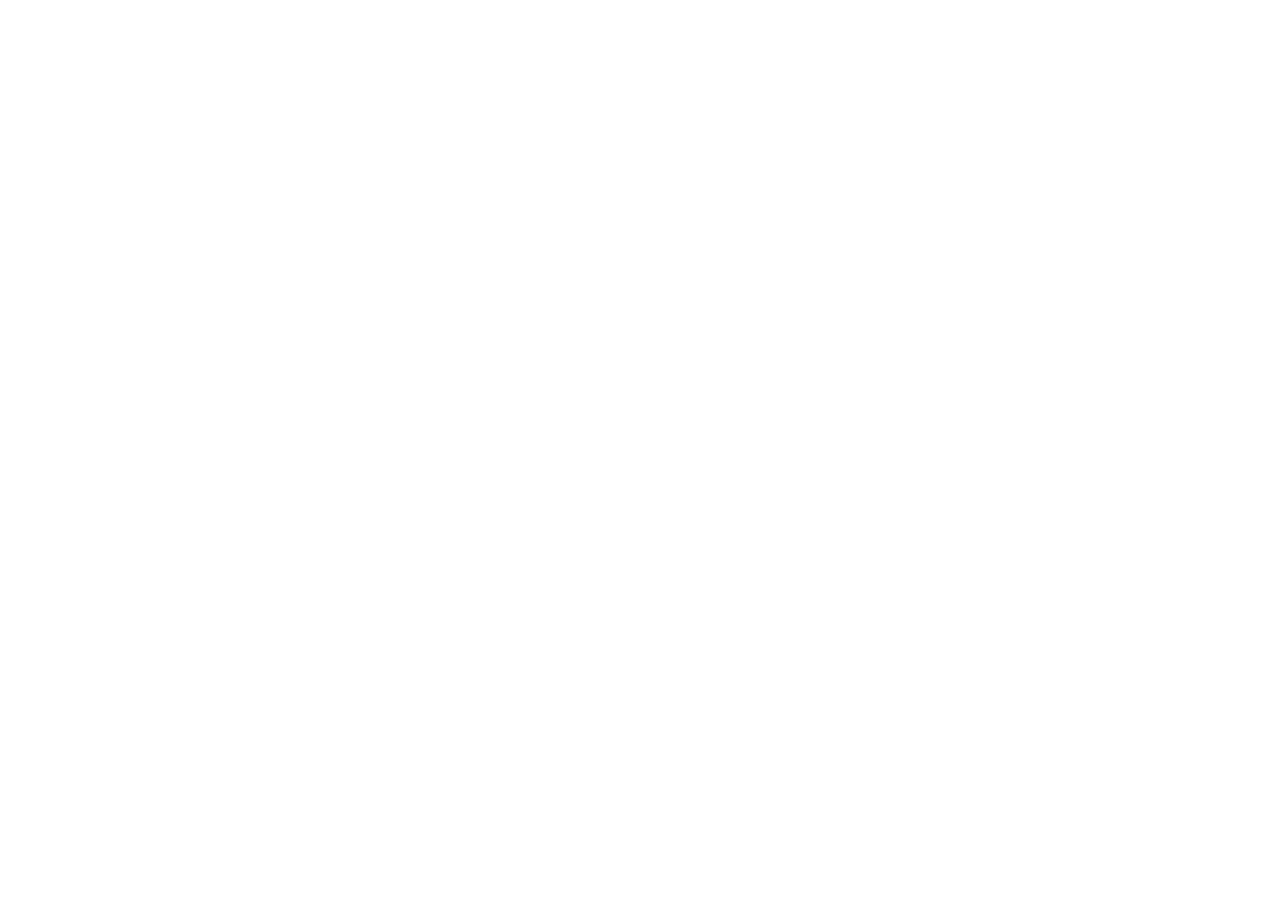
==== App web/index.html @ 0843a242 "add navbar" ====
<!DOCTYPE html>
<html lang="en">
<head>
    <meta charset="UTF-8">
    <meta http-equiv="X-UA-Compatible" content="IE=edge">
    <meta name="viewport" content="width=device-width, initial-scale=1.0">
    <title>Home</title>
</head>
<body>
    
</body>
</html>
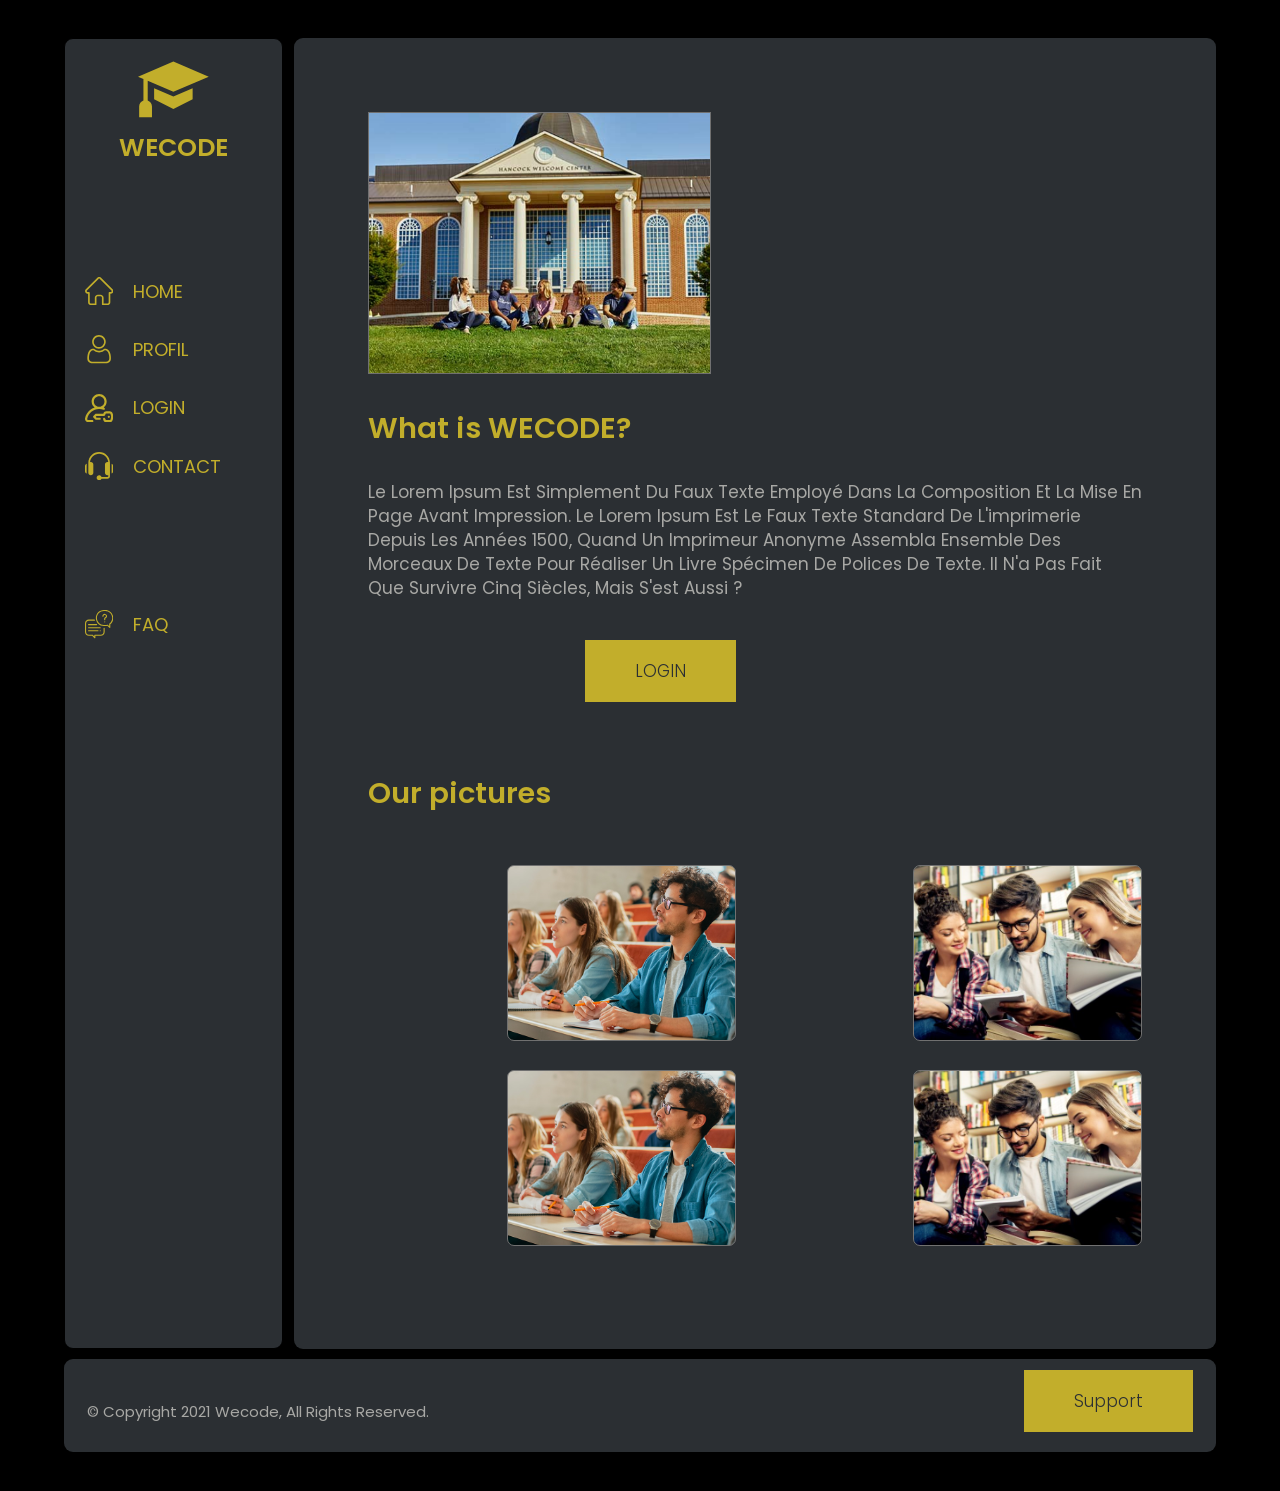
==== commit 1013c17c: "add ftrent-end" ====
--- a/App web/index.html
+++ b/App web/index.html
@@ -5,8 +5,244 @@
     <meta http-equiv="X-UA-Compatible" content="IE=edge">
     <meta name="viewport" content="width=device-width, initial-scale=1.0">
     <title>Home</title>
+    <link rel="stylesheet" href="assets/css/style.css">
+    <link rel="stylesheet" href="assets/css/index.css">
+
 </head>
 <body>
+    <section class="mon-conteneur">
+    <header>
+        <div class="navbar">
+            <div class="logo">
+            <svg id="Layer_1" enable-background="new 0 0 496.158 496.158" height="512" viewBox="0 0 496.158 496.158" width="512" xmlns="http://www.w3.org/2000/svg"><g><path d="m68.079 326.319c0-16.831 0-121.537 0-138.403l180 77.143 248.079-106.319-248.079-106.321-248.079 106.32 38.079 16.319v151.261c-17.459 6.191-30 22.864-30 42.42v75h90v-75c0-19.555-12.541-36.228-30-42.42z"/><path d="m113.079 239.84v78.169l135 67.5 135-67.5v-78.169l-135 57.856z"/></g></svg>                <h1>WECODE</h1>
+            </div>
+			<div class="menu_FAQ">
+
+            <div class="menu">
+                <div class="item_menu">
+                <svg height="511pt" viewBox="0 1 511 511.999" width="511pt" xmlns="http://www.w3.org/2000/svg"><path d="m498.699219 222.695312c-.015625-.011718-.027344-.027343-.039063-.039062l-208.855468-208.847656c-8.902344-8.90625-20.738282-13.808594-33.328126-13.808594-12.589843 0-24.425781 4.902344-33.332031 13.808594l-208.746093 208.742187c-.070313.070313-.144532.144531-.210938.214844-18.28125 18.386719-18.25 48.21875.089844 66.558594 8.378906 8.382812 19.441406 13.234375 31.273437 13.746093.484375.046876.96875.070313 1.457031.070313h8.320313v153.695313c0 30.417968 24.75 55.164062 55.167969 55.164062h81.710937c8.285157 0 15-6.71875 15-15v-120.5c0-13.878906 11.292969-25.167969 25.171875-25.167969h48.195313c13.878906 0 25.167969 11.289063 25.167969 25.167969v120.5c0 8.28125 6.714843 15 15 15h81.710937c30.421875 0 55.167969-24.746094 55.167969-55.164062v-153.695313h7.71875c12.585937 0 24.421875-4.902344 33.332031-13.8125 18.359375-18.367187 18.367187-48.253906.027344-66.632813zm-21.242188 45.421876c-3.238281 3.238281-7.542969 5.023437-12.117187 5.023437h-22.71875c-8.285156 0-15 6.714844-15 15v168.695313c0 13.875-11.289063 25.164062-25.167969 25.164062h-66.710937v-105.5c0-30.417969-24.746094-55.167969-55.167969-55.167969h-48.195313c-30.421875 0-55.171875 24.75-55.171875 55.167969v105.5h-66.710937c-13.875 0-25.167969-11.289062-25.167969-25.164062v-168.695313c0-8.285156-6.714844-15-15-15h-22.328125c-.234375-.015625-.464844-.027344-.703125-.03125-4.46875-.078125-8.660156-1.851563-11.800781-4.996094-6.679688-6.679687-6.679688-17.550781 0-24.234375.003906 0 .003906-.003906.007812-.007812l.011719-.011719 208.847656-208.839844c3.234375-3.238281 7.535157-5.019531 12.113281-5.019531 4.574219 0 8.875 1.78125 12.113282 5.019531l208.800781 208.796875c.03125.03125.066406.0625.097656.09375 6.644531 6.691406 6.632813 17.539063-.03125 24.207032zm0 0"/></svg>
+                    <a href="index.html">HOME</a>
+                </div>
+                <div class="item_menu"> 
+
+                <svg viewBox="-42 0 512 512.001" xmlns="http://www.w3.org/2000/svg"><path d="m210.351562 246.632812c33.882813 0 63.21875-12.152343 87.195313-36.128906 23.96875-23.972656 36.125-53.304687 36.125-87.191406 0-33.875-12.152344-63.210938-36.128906-87.191406-23.976563-23.96875-53.3125-36.121094-87.191407-36.121094-33.886718 0-63.21875 12.152344-87.191406 36.125s-36.128906 53.308594-36.128906 87.1875c0 33.886719 12.15625 63.222656 36.128906 87.195312 23.980469 23.96875 53.316406 36.125 87.191406 36.125zm-65.972656-189.292968c18.394532-18.394532 39.972656-27.335938 65.972656-27.335938 25.996094 0 47.578126 8.941406 65.976563 27.335938 18.394531 18.398437 27.339844 39.980468 27.339844 65.972656 0 26-8.945313 47.578125-27.339844 65.976562-18.398437 18.398438-39.980469 27.339844-65.976563 27.339844-25.992187 0-47.570312-8.945312-65.972656-27.339844-18.398437-18.394531-27.34375-39.976562-27.34375-65.976562 0-25.992188 8.945313-47.574219 27.34375-65.972656zm0 0"/><path d="m426.128906 393.703125c-.691406-9.976563-2.089844-20.859375-4.148437-32.351563-2.078125-11.578124-4.753907-22.523437-7.957031-32.527343-3.3125-10.339844-7.808594-20.550781-13.375-30.335938-5.769532-10.15625-12.550782-19-20.160157-26.277343-7.957031-7.613282-17.699219-13.734376-28.964843-18.199219-11.226563-4.441407-23.667969-6.691407-36.976563-6.691407-5.226563 0-10.28125 2.144532-20.042969 8.5-6.007812 3.917969-13.035156 8.449219-20.878906 13.460938-6.707031 4.273438-15.792969 8.277344-27.015625 11.902344-10.949219 3.542968-22.066406 5.339844-33.042969 5.339844-10.96875 0-22.085937-1.796876-33.042968-5.339844-11.210938-3.621094-20.300782-7.625-26.996094-11.898438-7.769532-4.964844-14.800782-9.496094-20.898438-13.46875-9.753906-6.355468-14.808594-8.5-20.035156-8.5-13.3125 0-25.75 2.253906-36.972656 6.699219-11.257813 4.457031-21.003906 10.578125-28.96875 18.199219-7.609375 7.28125-14.390625 16.121094-20.15625 26.273437-5.558594 9.785157-10.058594 19.992188-13.371094 30.339844-3.199219 10.003906-5.875 20.945313-7.953125 32.523437-2.0625 11.476563-3.457031 22.363282-4.148437 32.363282-.679688 9.777344-1.023438 19.953125-1.023438 30.234375 0 26.726562 8.496094 48.363281 25.25 64.320312 16.546875 15.746094 38.4375 23.730469 65.066406 23.730469h246.53125c26.621094 0 48.511719-7.984375 65.0625-23.730469 16.757813-15.945312 25.253906-37.589843 25.253906-64.324219-.003906-10.316406-.351562-20.492187-1.035156-30.242187zm-44.90625 72.828125c-10.933594 10.40625-25.449218 15.464844-44.378906 15.464844h-246.527344c-18.933594 0-33.449218-5.058594-44.378906-15.460938-10.722656-10.207031-15.933594-24.140625-15.933594-42.585937 0-9.59375.316406-19.066407.949219-28.160157.617187-8.921874 1.878906-18.722656 3.75-29.136718 1.847656-10.285156 4.199219-19.9375 6.996094-28.675782 2.683593-8.378906 6.34375-16.675781 10.882812-24.667968 4.332031-7.617188 9.316407-14.152344 14.816407-19.417969 5.144531-4.925781 11.628906-8.957031 19.269531-11.980469 7.066406-2.796875 15.007812-4.328125 23.628906-4.558594 1.050781.558594 2.921875 1.625 5.953125 3.601563 6.167969 4.019531 13.277344 8.605469 21.136719 13.625 8.859375 5.648437 20.273437 10.75 33.910156 15.152344 13.941406 4.507812 28.160156 6.796875 42.273437 6.796875 14.113282 0 28.335938-2.289063 42.269532-6.792969 13.648437-4.410156 25.058594-9.507813 33.929687-15.164063 8.042969-5.140624 14.953125-9.59375 21.121094-13.617187 3.03125-1.972656 4.902344-3.042969 5.953125-3.601563 8.625.230469 16.566406 1.761719 23.636719 4.558594 7.636719 3.023438 14.121093 7.058594 19.265625 11.980469 5.5 5.261719 10.484375 11.796875 14.816406 19.421875 4.542969 7.988281 8.207031 16.289062 10.886719 24.660156 2.800781 8.75 5.15625 18.398438 7 28.675782 1.867187 10.433593 3.132812 20.238281 3.75 29.144531v.007812c.636719 9.058594.957031 18.527344.960937 28.148438-.003906 18.449219-5.214844 32.378906-15.9375 42.582031zm0 0"/></svg>
+                    <a href="profil_st_pr.php">PROFIL</a>
+                </div>
+                <div class="item_menu">
+                <svg version="1.1" id="Capa_1" xmlns="http://www.w3.org/2000/svg" xmlns:xlink="http://www.w3.org/1999/xlink" x="0px" y="0px"
+	 viewBox="0 0 512 512" style="enable-background:new 0 0 512 512;" xml:space="preserve">
+<g>
+	<g>
+		<g>
+			<path d="M131.5,472H60.693c-8.538,0-13.689-4.765-15.999-7.606c-3.988-4.906-5.533-11.29-4.236-17.519
+				c20.769-99.761,108.809-172.616,210.445-174.98c1.693,0.063,3.39,0.105,5.097,0.105c1.722,0,3.434-0.043,5.142-0.107
+				c24.853,0.567,49.129,5.24,72.236,13.917c10.34,3.885,21.871-1.352,25.754-11.693c3.883-10.34-1.352-21.871-11.693-25.754
+				c-3.311-1.244-6.645-2.408-9.995-3.512C370.545,220.021,392,180.469,392,136C392,61.01,330.991,0,256,0
+				c-74.991,0-136,61.01-136,136c0,44.509,21.492,84.092,54.643,108.918c-30.371,9.998-58.871,25.546-83.813,46.062
+				c-45.732,37.617-77.529,90.086-89.532,147.743c-3.762,18.066,0.744,36.622,12.363,50.908C25.221,503.847,42.364,512,60.693,512
+				H131.5c11.046,0,20-8.954,20-20C151.5,480.954,142.546,472,131.5,472z M160,136c0-52.935,43.065-96,96-96s96,43.065,96,96
+				c0,51.367-40.554,93.438-91.326,95.885c-1.557-0.028-3.114-0.052-4.674-0.052c-1.564,0-3.127,0.023-4.689,0.051
+				C200.546,229.43,160,187.362,160,136z"/>
+			<path d="M496.689,344.607c-8.561-19.15-27.845-31.558-49.176-31.607h-62.372c-0.045,0-0.087,0-0.133,0
+				c-22.5,0-42.13,13.26-50.029,33.807c-1.051,2.734-2.336,6.178-3.677,10.193H200.356c-5.407,0-10.583,2.189-14.35,6.068
+				l-34.356,35.388c-7.567,7.794-7.529,20.203,0.085,27.95l35,35.612c3.76,3.826,8.9,5.981,14.264,5.981h65c11.046,0,20-8.954,20-20
+				c0-11.046-8.954-20-20-20h-56.614l-15.428-15.698L208.814,397h137.491c9.214,0,17.235-6.295,19.426-15.244
+				c1.618-6.607,3.648-12.959,6.584-20.596c1.936-5.036,6.798-8.16,12.741-8.16c0.013,0,0.026,0,0.039,0h62.371
+				c5.656,0.013,10.524,3.053,12.705,7.932c5.369,12.012,11.78,30.608,11.828,50.986c0.048,20.529-6.356,39.551-11.739,51.894
+				c-2.17,4.978-7.079,8.188-12.56,8.188c-0.011,0-0.022,0-0.033,0h-63.125c-5.533-0.013-10.716-3.573-12.896-8.858
+				c-2.339-5.671-4.366-12.146-6.197-19.797c-2.571-10.742-13.367-17.366-24.105-14.796c-10.743,2.571-17.367,13.364-14.796,24.106
+				c2.321,9.699,4.978,18.118,8.121,25.738c8.399,20.364,27.939,33.555,49.827,33.606h63.125c0.043,0,0.083,0,0.126,0
+				c21.351-0.001,40.647-12.63,49.18-32.201c6.912-15.851,15.137-40.511,15.072-67.975
+				C511.935,384.434,503.638,360.153,496.689,344.607z"/>
+			<circle cx="431" cy="412" r="20"/>
+		</g>
+	</g>
+</g>
+<g>
+</g>
+<g>
+</g>
+<g>
+</g>
+<g>
+</g>
+<g>
+</g>
+<g>
+</g>
+<g>
+</g>
+<g>
+</g>
+<g>
+</g>
+<g>
+</g>
+<g>
+</g>
+<g>
+</g>
+<g>
+</g>
+<g>
+</g>
+<g>
+</g>
+</svg>
+                    <a href="login.php">LOGIN</a>
+                </div>
+                <div class="item_menu">
+                <svg height="512.00003pt" viewBox="0 0 512.00003 512.00003" width="512.00003pt" xmlns="http://www.w3.org/2000/svg"><path d="m256 0c-107.941406 0-195.765625 87.824219-195.765625 195.765625v180.703125c0 24.914062 20.265625 45.179688 45.175781 45.179688 24.914063 0 45.179688-20.265626 45.179688-45.179688v-150.585938c0-24.910156-20.265625-45.175781-45.179688-45.175781-5.070312 0-9.867187 1.027344-14.425781 2.574219 6.425781-85.511719 77.902344-153.164062 165.015625-153.164062 87.066406 0 158.523438 67.589843 165.007812 153.042968-4.53125-1.550781-9.355468-2.453125-14.417968-2.453125-24.914063 0-45.179688 20.265625-45.179688 45.175781v150.585938c0 24.914062 20.265625 45.179688 45.179688 45.179688 5.304687 0 10.324218-1.085938 15.058594-2.773438v17.832031c0 8.308594-6.765626 15.058594-15.058594 15.058594h-108.1875c-6.238282-17.492187-22.796875-30.117187-42.402344-30.117187-24.910156 0-45.175781 20.265624-45.175781 45.175781 0 24.910156 20.265625 45.175781 45.175781 45.175781 19.605469 0 36.164062-12.628906 42.402344-30.117188h108.1875c24.910156 0 45.175781-20.265624 45.175781-45.175781 0-90.578125 0-150.265625 0-240.941406 0-107.941406-87.824219-195.765625-195.765625-195.765625zm0 0"/><path d="m481.882812 213.597656v175.15625c17.488282-6.234375 30.117188-22.792968 30.117188-42.402344v-90.351562c0-19.605469-12.628906-36.164062-30.117188-42.402344zm0 0"/><path d="m0 256v90.351562c0 19.609376 12.628906 36.167969 30.117188 42.402344v-175.15625c-17.488282 6.238282-30.117188 22.796875-30.117188 42.402344zm0 0"/></svg>
+                 <a href="contact.html">CONTACT</a>
+                </div>
+            </div>
+            <div class="FAQ">
+                <div class="item_menu">
+                    <!-- Generator: Adobe Illustrator 19.0.0, SVG Export Plug-In . SVG Version: 6.00 Build 0)  -->
+<svg version="1.1" id="Capa_1" xmlns="http://www.w3.org/2000/svg" xmlns:xlink="http://www.w3.org/1999/xlink" x="0px" y="0px"
+	 viewBox="0 0 512 512" style="enable-background:new 0 0 512 512;" xml:space="preserve">
+<g>
+	<g>
+		<path d="M346,319c-5.522,0-10,4.477-10,10v69c0,27.57-22.43,50-50,50H178.032c-5.521,0-9.996,4.473-10,9.993l-0.014,19.882
+			l-23.868-23.867c-1.545-3.547-5.081-6.008-9.171-6.008H70c-27.57,0-50-22.43-50-50V244c0-27.57,22.43-50,50-50h101
+			c5.522,0,10-4.477,10-10s-4.478-10-10-10H70c-38.598,0-70,31.402-70,70v154c0,38.598,31.402,70,70,70h59.858l41.071,41.071
+			c1.913,1.913,4.47,2.929,7.073,2.929c1.287,0,2.586-0.249,3.821-0.76c3.737-1.546,6.174-5.19,6.177-9.233L188.024,468H286
+			c38.598,0,70-31.402,70-70v-69C356,323.477,351.522,319,346,319z"/>
+	</g>
+</g>
+<g>
+	<g>
+		<path d="M366.655,0h-25.309C261.202,0,196,65.202,196,145.346s65.202,145.345,145.345,145.345h25.309
+			c12.509,0,24.89-1.589,36.89-4.729l37.387,37.366c1.913,1.911,4.469,2.927,7.071,2.927c1.289,0,2.589-0.249,3.826-0.762
+			c3.736-1.548,6.172-5.194,6.172-9.238v-57.856c15.829-12.819,28.978-29.012,38.206-47.102
+			C506.687,190.751,512,168.562,512,145.346C512,65.202,446.798,0,366.655,0z M441.983,245.535
+			c-2.507,1.889-3.983,4.847-3.983,7.988v38.6l-24.471-24.458c-1.904-1.902-4.458-2.927-7.07-2.927c-0.98,0-1.97,0.145-2.936,0.442
+			c-11.903,3.658-24.307,5.512-36.868,5.512h-25.309c-69.117,0-125.346-56.23-125.346-125.346S272.23,20,341.346,20h25.309
+			C435.771,20,492,76.23,492,145.346C492,185.077,473.77,221.595,441.983,245.535z"/>
+	</g>
+</g>
+<g>
+	<g>
+		<path d="M399.033,109.421c-1.443-20.935-18.319-37.811-39.255-39.254c-11.868-0.815-23.194,3.188-31.863,11.281
+			c-8.55,7.981-13.453,19.263-13.453,30.954c0,5.523,4.478,10,10,10c5.522,0,10-4.477,10-10c0-6.259,2.522-12.06,7.1-16.333
+			c4.574-4.269,10.552-6.382,16.842-5.948c11.028,0.76,19.917,9.649,20.677,20.676c0.768,11.137-6.539,20.979-17.373,23.403
+			c-8.778,1.964-14.908,9.592-14.908,18.549v24.025c0,5.523,4.478,10,10,10c5.523,0,10-4.477,9.999-10v-23.226
+			C386.949,148.68,400.468,130.242,399.033,109.421z"/>
+	</g>
+</g>
+<g>
+	<g>
+		<path d="M363.87,209.26c-1.86-1.86-4.44-2.93-7.07-2.93s-5.21,1.07-7.07,2.93c-1.86,1.86-2.93,4.44-2.93,7.07
+			c0,2.64,1.071,5.22,2.93,7.08c1.86,1.86,4.44,2.92,7.07,2.92s5.21-1.06,7.07-2.92c1.86-1.87,2.93-4.44,2.93-7.08
+			C366.8,213.7,365.729,211.12,363.87,209.26z"/>
+	</g>
+</g>
+<g>
+	<g>
+		<path d="M275,310H64c-5.522,0-10,4.477-10,10s4.478,10,10,10h211c5.523,0,10-4.477,10-10S280.522,310,275,310z"/>
+	</g>
+</g>
+<g>
+	<g>
+		<path d="M282.069,368.93C280.21,367.07,277.63,366,275,366s-5.21,1.07-7.07,2.93c-1.861,1.86-2.93,4.44-2.93,7.07
+			s1.07,5.21,2.93,7.07c1.86,1.86,4.44,2.93,7.07,2.93s5.21-1.07,7.069-2.93c1.861-1.86,2.931-4.43,2.931-7.07
+			C285,373.37,283.929,370.79,282.069,368.93z"/>
+	</g>
+</g>
+<g>
+	<g>
+		<path d="M235.667,366H64c-5.522,0-10,4.477-10,10s4.478,10,10,10h171.667c5.523,0,10-4.477,10-10S241.189,366,235.667,366z"/>
+	</g>
+</g>
+<g>
+	<g>
+		<path d="M210,254H64c-5.522,0-10,4.477-10,10s4.478,10,10,10h146c5.523,0,10-4.477,10-10S215.522,254,210,254z"/>
+	</g>
+</g>
+<g>
+</g>
+<g>
+</g>
+<g>
+</g>
+<g>
+</g>
+<g>
+</g>
+<g>
+</g>
+<g>
+</g>
+<g>
+</g>
+<g>
+</g>
+<g>
+</g>
+<g>
+</g>
+<g>
+</g>
+<g>
+</g>
+<g>
+</g>
+<g>
+</g>
+</svg>
+
+                    <a href="#">FAQ</a>
+                </div>
+            </div>
+            </div>
+		</div>
+        </div>
+    </header>
+    <main class="box-contenu-acceuil">
+        <div class="contenu-acceuil">
+        
+            <div class="conteneur-haut">
+        <div class="image-acceuil">
+            <img src="college.png" alt="" class="college">
+        </div>
+        <div class="description-acceuil">
+            <h1 class="titre-description">What is <strong>WECODE</strong>?</h1>
+            <p class="p-description">Le Lorem Ipsum Est Simplement Du Faux Texte Employé
+                Dans La Composition Et La Mise En Page Avant Impression.
+                Le Lorem Ipsum Est Le Faux Texte Standard De L'imprimerie 
+                Depuis Les Années 1500, Quand Un Imprimeur Anonyme 
+                Assembla Ensemble Des Morceaux De Texte Pour Réaliser Un 
+                Livre Spécimen De Polices De Texte. Il N'a Pas Fait Que Survivre 
+                Cinq Siècles, Mais S'est Aussi ?</p>
+                <div class="btn-acceuil">
+                    <button>LOGIN</button>
+                </div>
+        </div>
+    </div>
+        <div class="gallery">
+            <h1 class="titre-gallery">Our pictures</h1>
+            <div class="images">
+                <img src="students.png" alt="">
+                <img src="studentz.png" alt="">
+                <img src="students.png" alt="">
+                <img src="studentz.png" alt="">
+
+
+            </div>
+        </div>
+    </div>
+    </main>
+   
+       
+
+   </section>
+
+    <footer>
+        <p>© Copyright 2021 Wecode, All Rights Reserved.</p>
+        <div class="footer_btn">
+            <button>Support</button>
+        </div>
+    </footer>
     
 </body>
 </html>
--- a/App web/assets/css/style.css
+++ b/App web/assets/css/style.css
@@ -0,0 +1,703 @@
+* {
+  margin: 0px;
+  padding: 0px;
+  box-sizing: border-box;
+  border: 0;
+  vertical-align: baseline;
+}
+
+article,
+aside,
+details,
+figcaption,
+figure,
+footer,
+header,
+hgroup,
+menu,
+nav,
+section {
+  display: block;
+}
+
+h1, .popup_see_note h2,
+h2,
+h3,
+h4,
+h5,
+h6 {
+  display: block;
+  font-weight: 700;
+}
+
+input,
+textarea:focus {
+  outline: 0;
+  display: block;
+  background-color: white;
+}
+
+button:focus {
+  cursor: pointer;
+  outline: 0;
+}
+
+ol,
+ul {
+  list-style: none;
+}
+
+li {
+  list-style: none;
+}
+
+img {
+  max-width: 100%;
+  border: 0;
+}
+
+body {
+  padding: 3% 5%;
+  background-color: black;
+}
+
+.haeder_main {
+  display: flex;
+  justify-content: space-between;
+}
+
+@media screen and (max-width: 560px) {
+  .haeder_main {
+    display: block;
+  }
+}
+
+main {
+  background: #2B2F33;
+  width: 80%;
+}
+
+@media screen and (max-width: 768px) {
+  main {
+    overflow: scroll;
+    height: 600px;
+  }
+}
+
+@media screen and (max-width: 560px) {
+  main {
+    width: 100%;
+    margin-top: 5px;
+  }
+}
+
+main, footer {
+  border-radius: 9px;
+}
+
+.container {
+  padding: 0% 3%;
+}
+
+@font-face {
+  font-family: 'poping-Regular';
+  src: url(../font/poping/Poppins-Regular.ttf);
+}
+
+@font-face {
+  font-family: 'poping-Semibold';
+  src: url(../font/poping/Poppins-SemiBold.ttf);
+}
+
+@font-face {
+  font-family: 'poping-Medium';
+  src: url(../font/poping/Poppins-Medium.ttf);
+}
+
+@font-face {
+  font-family: 'poping-Bold';
+  src: url(../font/poping/Poppins-Bold.ttf);
+}
+
+@font-face {
+  font-family: 'poping-Light';
+  src: url(../font/poping/Poppins-Light.ttf);
+}
+
+* {
+  font-style: normal;
+  padding: 0;
+  margin: 0;
+}
+
+a {
+  text-decoration: none;
+  font-family: 'poping-Regular';
+  font-size: 18px;
+  color: #C2AE2B;
+  font-weight: 300;
+  cursor: pointer;
+}
+
+p {
+  display: block;
+  color: #2B2F33;
+  font-family: 'poping-Regular';
+}
+
+.form_titre {
+  font-family: 'poping-Semibold';
+  font-size: 25px;
+  color: #C2AE2B;
+  text-align: center;
+  padding-bottom: 30px;
+}
+
+h1, .popup_see_note h2 {
+  font-family: 'poping-Semibold';
+  font-size: 2rem;
+}
+
+span {
+  color: #C2AE2B;
+}
+
+button {
+  display: block;
+  background-color: #C2AE2B;
+  padding: 18px 50px;
+  color: #2B2F33;
+  font-family: 'poping-Light';
+  cursor: pointer;
+  font-size: 17px;
+  margin-bottom: 20px;
+  transition: all 0.5s ease-in-out;
+}
+
+html {
+  scroll-behavior: smooth;
+}
+
+input {
+  width: 90%;
+  height: 50Px;
+  border-radius: 7px;
+  background-color: white;
+  margin-bottom: 35px;
+  border: 1px solid black;
+}
+
+::placeholder {
+  padding-left: 10px;
+  font-size: 12px;
+  font-family: 'poping-Regular';
+  color: #A8A8A5;
+}
+
+header {
+  border: 1px solid black;
+  width: 19%;
+  background: #2B2F33;
+  border-radius: 9px;
+}
+
+header .navbar .logo, header .navbar .item_menu {
+  display: flex;
+  align-items: center;
+  padding-top: 30px;
+  padding: 15px 20px;
+}
+
+header .navbar .item_menu:hover {
+  background-color: rgba(250, 239, 79, 0.4);
+  border-right: 7px solid #C2AE2B;
+  cursor: pointer;
+  transition: all 0.5s ease-in-out;
+}
+
+header .navbar .item_menu:hover a, header .navbar .item_menu:hover svg {
+  color: white;
+  fill: white;
+}
+
+header .navbar h1, header .navbar .popup_see_note h2, .popup_see_note header .navbar h2 {
+  color: #C2AE2B;
+}
+
+header .navbar svg {
+  fill: #C2AE2B;
+  width: 16%;
+  height: auto;
+}
+
+header .navbar img {
+  width: 20%;
+}
+
+header .navbar a, header .navbar h1, header .navbar .popup_see_note h2, .popup_see_note header .navbar h2 {
+  padding-left: 20px;
+}
+
+header .navbar .menu {
+  padding-top: 80px;
+}
+
+header .navbar .FAQ {
+  padding-top: 100px;
+}
+
+@media screen and (max-width: 1280px) {
+  header .navbar .logo {
+    display: block;
+    text-align: center;
+  }
+  header .navbar .logo h1, header .navbar .logo .popup_see_note h2, .popup_see_note header .navbar .logo h2 {
+    font-size: 25px;
+    padding-left: 0px;
+  }
+  header .navbar .logo svg {
+    width: 40%;
+  }
+}
+
+@media screen and (max-width: 768px) {
+  header {
+    width: 26% !important;
+  }
+}
+
+@media screen and (max-width: 560px) {
+  header {
+    width: 100% !important;
+  }
+  header .navbar .logo svg {
+    width: 20%;
+  }
+  header .navbar .menu_FAQ {
+    display: flex;
+  }
+  header .navbar .menu_FAQ .menu {
+    padding-top: 0px;
+    display: flex;
+  }
+  header .navbar .menu_FAQ svg {
+    width: 100%;
+  }
+  header .navbar a {
+    display: none;
+  }
+  header .navbar .FAQ {
+    padding-top: 0px;
+  }
+}
+
+footer {
+  background: #2B2F33;
+  width: 100%;
+  margin-top: 10px;
+  display: flex;
+  justify-content: space-between;
+  padding: 1% 2% 0% 2%;
+}
+
+footer p {
+  color: #A8A8A5;
+  align-self: center;
+  font-family: 'poping-Regular';
+  font-size: 15px;
+}
+
+footer .footer_btn {
+  text-align: -webkit-center;
+}
+
+footer .footer_btn button:hover {
+  box-shadow: -5px -5px 0px 1px white;
+}
+
+@media screen and (max-width: 560px) {
+  footer {
+    display: block;
+    padding: 5% 0%;
+    text-align: center;
+  }
+  footer p {
+    padding-bottom: 20px;
+  }
+}
+
+.login .zone_main_login {
+  display: flex;
+  justify-content: space-between;
+}
+
+.login .zone_main_login .animation_img img {
+  width: 75%;
+}
+
+.login .zone_main_login form {
+  background-color: #E3E2E2;
+  border-radius: 7px;
+  width: 40%;
+  height: 550px;
+  padding: 5% 2%;
+  margin-top: 20px;
+}
+
+.login .zone_main_login form .checkout {
+  display: flex;
+  align-items: center;
+}
+
+.login .zone_main_login form .checkout .input_data {
+  width: 7%;
+  margin-bottom: 0px;
+}
+
+.login .zone_main_login form .checkout p {
+  padding-left: 10px;
+}
+
+.login .zone_main_login form .btn_form {
+  text-align: -webkit-right;
+}
+
+.login .zone_main_login form .btn_form button {
+  padding: 11px 43px;
+}
+
+.login .zone_main_login form .btn_form button:hover {
+  box-shadow: -5px -5px 0px 1px black;
+}
+
+.login .zone_main_login p {
+  text-align: end;
+}
+
+@media screen and (max-width: 1280px) {
+  .login .zone_main_login .animation_img img {
+    width: 90%;
+  }
+  .login .zone_main_login form {
+    width: 65%;
+    height: 500px;
+  }
+}
+
+@media screen and (max-width: 768px) {
+  .login .zone_main_login {
+    display: grid;
+  }
+  .login .zone_main_login .animation_img {
+    order: 1;
+  }
+  .login .zone_main_login .animation_img img {
+    width: 100%;
+  }
+  .login .zone_main_login form {
+    order: 0;
+    margin-left: auto;
+    margin-right: auto;
+  }
+}
+
+@media screen and (max-width: 560px) {
+  .login .zone_main_login .animation_img img {
+    width: 100%;
+  }
+  .login .zone_main_login form {
+    width: 90%;
+    height: 450px;
+  }
+}
+
+.profil .zone_main_profil h1, .profil .zone_main_profil .popup_see_note h2, .popup_see_note .profil .zone_main_profil h2 {
+  color: #A8A8A5;
+  padding-top: 15px;
+}
+
+.profil .zone_main_profil .zone_informations {
+  background-color: #E3E2E2;
+  border-radius: 7px;
+  padding: 3% 8%;
+  margin-top: 20px;
+  margin-bottom: 20px;
+}
+
+.profil .zone_main_profil .zone_informations .info_personel {
+  display: flex;
+  justify-content: space-between;
+}
+
+.profil .zone_main_profil .zone_informations .info_personel p {
+  padding-bottom: 30px;
+  font-size: 1.1rem;
+}
+
+.profil .zone_main_profil .zone_informations .btn_logout {
+  text-align: -webkit-right;
+}
+
+.profil .zone_main_profil .zone_informations .btn_logout button:hover {
+  box-shadow: -5px -5px 0px 1px black;
+}
+
+.profil .zone_student h1, .profil .zone_student .popup_see_note h2, .popup_see_note .profil .zone_student h2 {
+  color: #C2AE2B;
+}
+
+.profil .zone_student h2 {
+  font-family: 'poping-Semibold';
+}
+
+.profil .zone_student .all_note {
+  display: grid;
+  grid-template-columns: repeat(auto-fit, minmax(150px, 1fr));
+  justify-items: center;
+  margin-top: 10px;
+}
+
+.profil .zone_student .all_note .card_notes {
+  border: 1px solid #C2AE2B;
+  background-color: #E3E2E2;
+  border-radius: 7px;
+  text-align: center;
+  width: 140px;
+  height: 120px;
+  padding-top: 9px;
+  margin-bottom: 10px;
+}
+
+.profil .zone_formateur {
+  text-align: center;
+}
+
+.profil .zone_formateur .btn_add {
+  text-align: -webkit-center;
+}
+
+.profil .zone_formateur .btn_add button:hover {
+  box-shadow: -5px -5px 0px 1px white;
+}
+
+.profil .zone_formateur .space_student {
+  overflow: scroll;
+  height: 400px;
+}
+
+.profil .zone_formateur table {
+  border: none;
+  border-collapse: collapse;
+  padding: 0;
+  border-left: none;
+  border-right: none;
+  font-family: 'poping-Medium';
+}
+
+.profil .zone_formateur table th {
+  background-color: black;
+  color: #C2AE2B;
+  padding: 10px 20px;
+  text-align: center;
+  font-size: 1rem;
+}
+
+.profil .zone_formateur table td {
+  background-color: #E3E2E2;
+  color: #2B2F33;
+  padding: 10px 20px;
+  text-align: center;
+  border-top: 5px solid #2B2F33;
+}
+
+.profil .zone_formateur table .student_zone {
+  margin: 5px 0px;
+}
+
+.profil .zone_formateur table svg {
+  width: 35px;
+  cursor: pointer;
+  fill: #2B2F33;
+}
+
+.profil .zone_formateur table svg:hover {
+  fill: #C2AE2B;
+}
+
+@media screen and (max-width: 1024px) {
+  .profil .zone_formateur td:nth-child(4), .profil .zone_formateur td:nth-child(5), .profil .zone_formateur td:nth-child(6), .profil .zone_formateur td:nth-child(7) {
+    display: none;
+  }
+  .profil .zone_formateur th:nth-child(4), .profil .zone_formateur th:nth-child(5), .profil .zone_formateur th:nth-child(6), .profil .zone_formateur th:nth-child(7) {
+    display: none;
+  }
+}
+
+@media screen and (max-width: 768px) {
+  .profil h1, .profil .popup_see_note h2, .popup_see_note .profil h2 {
+    font-size: 1.5rem;
+  }
+  .profil .zone_main_profil .zone_informations p {
+    font-size: 0.9rem !important;
+  }
+  .profil .zone_main_profil .zone_informations button {
+    padding: 11px 30px;
+  }
+}
+
+.profil .zone_student .all_note .card_notes {
+  width: 100px;
+}
+
+.profil .zone_student .all_note .card_notes h2 {
+  font-size: 1.4rem;
+}
+
+@media screen and (max-width: 560px) {
+  .profil {
+    text-align: center;
+  }
+  .profil .zone_main_profil .zone_informations .info_personel {
+    display: block;
+  }
+}
+
+.place_validation {
+  margin: 50px 0px;
+  width: 70%;
+  border: 1px solid white;
+  border-radius: 10px;
+  margin-left: auto;
+  margin-right: auto;
+  background-color: #E3E2E2;
+  color: #2B2F33;
+}
+
+.place_validation h1, .place_validation .popup_see_note h2, .popup_see_note .place_validation h2 {
+  padding: 10px 0px;
+  font-size: 1.2rem;
+  text-align: center;
+}
+
+.place_validation .zone_input {
+  display: grid;
+  grid-template-columns: repeat(auto-fit, minmax(250px, 1fr));
+}
+
+.place_validation .zone_input input {
+  margin-left: auto;
+  margin-right: auto;
+}
+
+.place_validation .zone_input_note {
+  display: grid;
+  grid-template-columns: repeat(auto-fit, minmax(230px, 1fr));
+  justify-items: right;
+}
+
+.place_validation .zone_input_note .place_not {
+  display: flex;
+}
+
+.place_validation .zone_input_note .place_not label {
+  font-family: 'poping-Medium';
+  font-size: 1rem;
+  padding: 8px;
+}
+
+.place_validation .zone_input_note .place_not input {
+  width: 25%;
+  height: 40px;
+}
+
+.place_validation .btn_valide {
+  text-align: -webkit-center;
+}
+
+.place_validation .btn_valide button:hover {
+  box-shadow: -5px -5px 0px 1px black;
+}
+
+@media screen and (max-width: 1024px) {
+  .place_validation .zone_input_note .place_not {
+    justify-content: center;
+  }
+}
+
+@media screen and (max-width: 560px) {
+  .place_validation .zone_input_note {
+    grid-template-columns: repeat(auto-fit, minmax(100px, 1fr));
+  }
+  .place_validation .zone_input_note .place_not {
+    justify-content: center;
+  }
+  .place_validation .zone_input_note .place_not input {
+    width: 40%;
+  }
+}
+
+@media screen and (max-width: 400px) {
+  .place_validation input {
+    width: 60%;
+    height: 30px;
+    margin-left: 20px !important;
+  }
+  .place_validation button {
+    padding: 8px 30px;
+  }
+}
+
+.swal-overlay {
+  background-color: rgba(0, 0, 0, 0.7);
+}
+
+.popup_see_note {
+  background-color: aliceblue;
+  width: 35%;
+  border-radius: 10px;
+  padding: 40px 20px;
+  position: fixed;
+  transform: translate(30%, -130%);
+  display: none;
+}
+
+.popup_see_note h1, .popup_see_note h2 {
+  padding: 15px 0px;
+}
+
+.popup_see_note h2 {
+  font-size: 30px;
+}
+
+.popup_see_note p {
+  padding: 7px;
+}
+
+.popup_see_note .btn_popup_okey {
+  text-align: -webkit-center;
+  padding: 20px 0px 0px 0px;
+}
+
+.popup_see_note .btn_popup_okey button:hover {
+  box-shadow: -5px -5px 0px 1px black;
+}
+
+@media screen and (max-width: 768px) {
+  .popup_see_note {
+    padding: 0px 20px;
+  }
+  .popup_see_note p {
+    padding: 4px im !important;
+  }
+}
+
+@media screen and (max-width: 560px) {
+  .popup_see_note {
+    width: 75%;
+    transform: translate(8%, -200%);
+  }
+}
+
+.dropdown {
+  margin: 50px 0px;
+}
--- a/App web/assets/css/index.css
+++ b/App web/assets/css/index.css
@@ -0,0 +1,124 @@
+
+  
+/* index-style */
+.mon-conteneur{
+    display: flex;
+  }
+  
+  .box-contenu-acceuil{
+   width: 80% ;
+   margin-left: 1%;
+  }
+  .contenu-acceuil{
+    padding: 8%  ;
+  
+  }
+  .conteneur-haut{
+    display: flex;
+  
+  }
+  
+  .image-acceuil{
+    width: 280%;
+  }
+  .titre-description{
+    font-family: 'poping-Semibold';
+    font-size: 29px;
+    line-height: 43px;
+    color: #C2AE2B;
+    text-align: left;
+    padding-bottom: 30px;
+  
+  }
+  .p-description{
+    color: #A8A8A5;
+    line-height: 29px;
+    font-family: 'poping-regular';
+    font-size: 19px;
+    text-align: left;
+    margin-bottom:40px ;
+  }
+  
+  .btn-acceuil{
+    margin-left: 28%;
+  
+  }
+  .titre-gallery{
+    font-family: 'poping-Semibold';
+    font-size: 29px;
+    line-height: 43px;
+    color: #C2AE2B;
+    text-align: left;
+    margin: 70px 0 50px;
+  }
+  .images{
+    display: flex;
+    justify-content: space-between;
+  }
+  
+  @media screen and (max-width: 1600px) {
+    .titre-description{
+      font-size: 29px;
+      line-height: 43px;
+      text-align: left;
+      padding-bottom: 30px;
+    
+    }
+    .p-description{
+      line-height: 24px;
+      font-size: 17px;
+      text-align: left;
+      margin-bottom:40px ;
+    }
+    .images{
+      flex-wrap: wrap;
+      margin-left: 18%;
+      justify-content: space-between;
+  
+      
+    }
+    img{
+  
+      margin-bottom: 29px;
+    }
+    
+  }
+   
+  @media screen and (max-width: 1600px) {
+    .conteneur-haut{
+      display: block;
+    
+    }
+  
+  
+  }
+  @media screen and (max-width: 770px) {
+    .titre-description{
+      
+      text-align: center;
+    }
+    .p-description{
+      text-align: center;
+      
+    }
+    .titre-gallery{
+      text-align: center;
+    
+    }
+    .image-acceuil{
+      width: 100%;
+      text-align: center;
+      margin-bottom: 30px;
+  
+    }
+  }
+    @media screen and (max-width: 560px) {
+      .mon-conteneur {
+        display: block;
+      }
+      .box-contenu-acceuil{
+        width: 100% ;
+        margin-left: 1%;
+       }
+    }
+  
